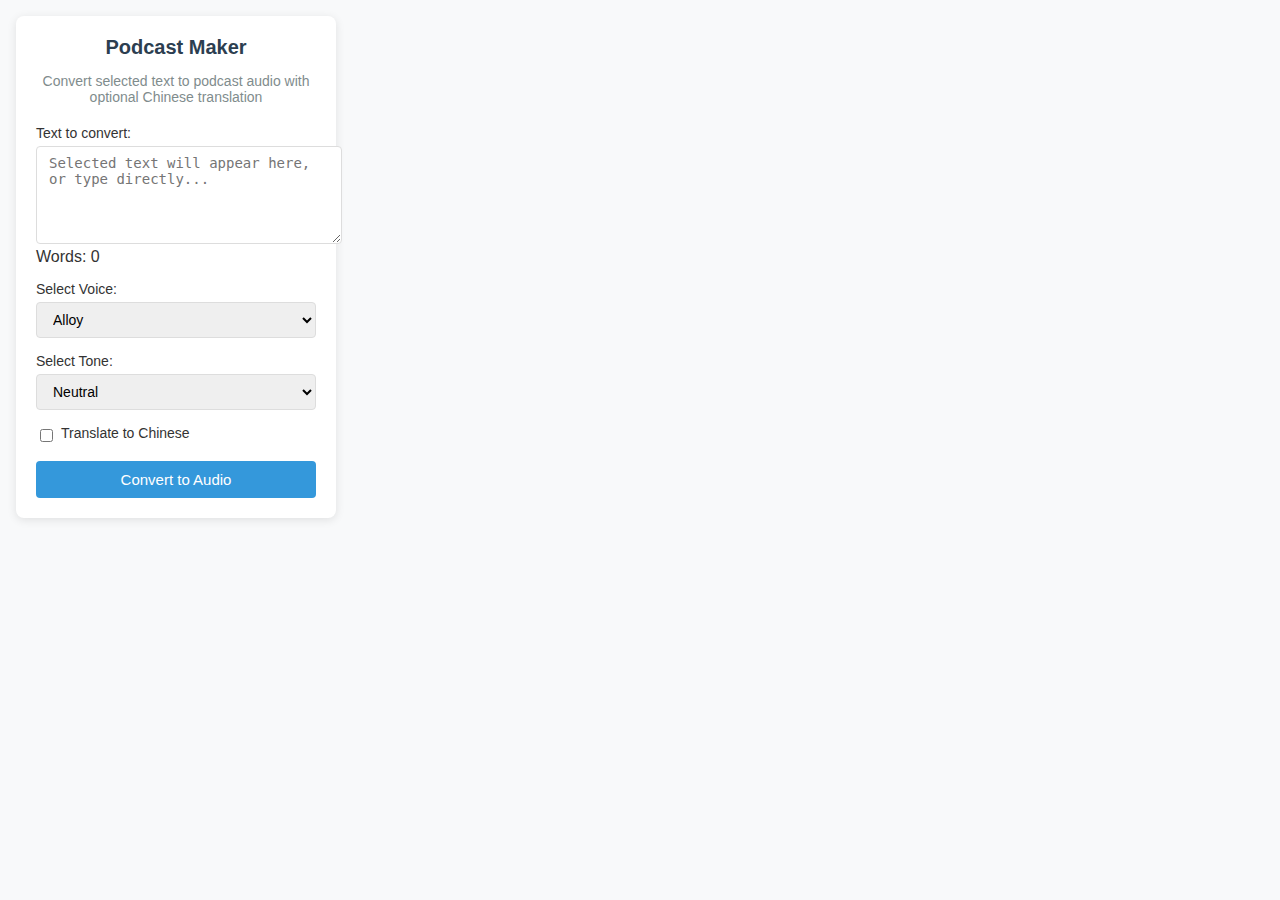
==== chrome_extension/popup.html @ 7913cfbb "Fix Chrome extension connectivity and add features" ====
<!DOCTYPE html>
<html>
<head>
  <title>Podcast Maker</title>
  <meta charset="utf-8">
  <link rel="stylesheet" href="popup.css">
</head>
<body>
  <div class="container">
    <h1>Podcast Maker</h1>
    <p>Convert selected text to podcast audio with optional Chinese translation</p>
    
    <!-- Text area for input -->
    <div class="form-group">
      <label for="text-input">Text to convert:</label>
      <textarea id="text-input" class="form-control" rows="5" placeholder="Selected text will appear here, or type directly..."></textarea>
      <div class="word-count">Words: <span id="word-count">0</span></div>
    </div>
    
    <div class="form-group">
      <label for="voice">Select Voice:</label>
      <select id="voice" class="form-control">
        <option value="alloy">Alloy</option>
        <option value="echo">Echo</option>
        <option value="fable">Fable</option>
        <option value="onyx">Onyx</option>
        <option value="nova">Nova</option>
        <option value="shimmer">Shimmer</option>
      </select>
    </div>
    
    <div class="form-group">
      <label for="tone">Select Tone:</label>
      <select id="tone" class="form-control">
        <option value="neutral">Neutral</option>
        <option value="warm">Warm</option>
        <option value="professional">Professional</option>
        <option value="enthusiastic">Enthusiastic</option>
        <option value="calm">Calm</option>
        <option value="formal">Formal</option>
        <option value="informal">Informal</option>
        <option value="serious">Serious</option>
        <option value="friendly">Friendly</option>
      </select>
    </div>
    
    <div class="form-group checkbox">
      <input type="checkbox" id="chinese" class="form-check-input">
      <label for="chinese" class="form-check-label">Translate to Chinese</label>
    </div>
    
    <button id="convert-btn" class="btn btn-primary">Convert to Audio</button>
    <div id="status-message" class="status-message"></div>
    
    <!-- Translation area -->
    <div id="translation-area" style="display: none;">
      <button id="translate-btn" class="btn btn-secondary">Translate Only</button>
    </div>
    
    <!-- Audio will be displayed here -->
    <div id="audio-container" style="display: none;"></div>
    
    <!-- Translation will be displayed here -->
    <div id="translation-container" style="display: none;"></div>
  </div>
  <script src="popup.js"></script>
</body>
</html>
---- chrome_extension/popup.css ----
body {
  font-family: 'Segoe UI', Tahoma, Geneva, Verdana, sans-serif;
  width: 320px;
  margin: 0;
  padding: 16px;
  background-color: #f8f9fa;
  color: #333;
}

.container {
  background-color: white;
  border-radius: 8px;
  box-shadow: 0 2px 10px rgba(0, 0, 0, 0.1);
  padding: 20px;
}

h1 {
  font-size: 20px;
  margin-top: 0;
  margin-bottom: 10px;
  color: #2c3e50;
  text-align: center;
}

p {
  margin-bottom: 20px;
  text-align: center;
  color: #7f8c8d;
  font-size: 14px;
}

.form-group {
  margin-bottom: 15px;
}

label {
  display: block;
  margin-bottom: 5px;
  font-weight: 500;
  font-size: 14px;
}

.form-control {
  width: 100%;
  padding: 8px 12px;
  border: 1px solid #ddd;
  border-radius: 4px;
  font-size: 14px;
}

.checkbox {
  display: flex;
  align-items: center;
}

.form-check-input {
  margin-right: 8px;
}

.form-check-label {
  display: inline;
  font-weight: normal;
}

.btn {
  display: block;
  width: 100%;
  padding: 10px;
  border: none;
  border-radius: 4px;
  cursor: pointer;
  font-size: 15px;
  font-weight: 500;
  text-align: center;
  transition: background-color 0.3s;
}

.btn-primary {
  background-color: #3498db;
  color: white;
}

.btn-primary:hover {
  background-color: #2980b9;
}

.status-message {
  margin-top: 15px;
  padding: 8px;
  border-radius: 4px;
  text-align: center;
  font-size: 14px;
  display: none;
}

.success {
  background-color: #d4edda;
  color: #155724;
  display: block;
}

.error {
  background-color: #f8d7da;
  color: #721c24;
  display: block;
}

/* New styles for audio player */
#audio-container {
  margin-top: 15px;
  padding: 10px;
  background-color: #f1f8fe;
  border-radius: 4px;
  border: 1px solid #d1e7fa;
}

.audio-simple {
  display: flex;
  flex-direction: column;
  align-items: center;
}

.loading-message {
  font-size: 14px;
  color: #3498db;
  margin: 4px 0;
  text-align: center;
}

audio {
  width: 100%;
  height: 40px;
  outline: none;
  display: block;
  margin: 8px 0;
  border-radius: 4px;
}

.download-link {
  display: inline-block;
  margin-top: 8px;
  text-align: center;
  color: #3498db;
  text-decoration: none;
  font-size: 14px;
  font-weight: 500;
  transition: all 0.2s;
  padding: 6px 12px;
  background-color: rgba(52, 152, 219, 0.1);
  border-radius: 4px;
}

.download-link:hover {
  color: #2980b9;
  text-decoration: underline;
  background-color: rgba(52, 152, 219, 0.2);
}

/* New styles for translation display */
#translation-container {
  margin-top: 15px;
  background-color: #fff;
  border-radius: 4px;
  border: 1px solid #e0e0e0;
  overflow: hidden;
}

.text-section {
  padding: 12px;
  margin-bottom: 0;
}

.text-label {
  font-size: 13px;
  font-weight: 600;
  color: #2c3e50;
  margin-bottom: 6px;
}

.text-content {
  font-size: 14px;
  line-height: 1.5;
  color: #333;
  max-height: 150px;
  overflow-y: auto;
  white-space: pre-wrap;
  word-break: break-word;
}

.translated {
  background-color: #f8f5ff;
}
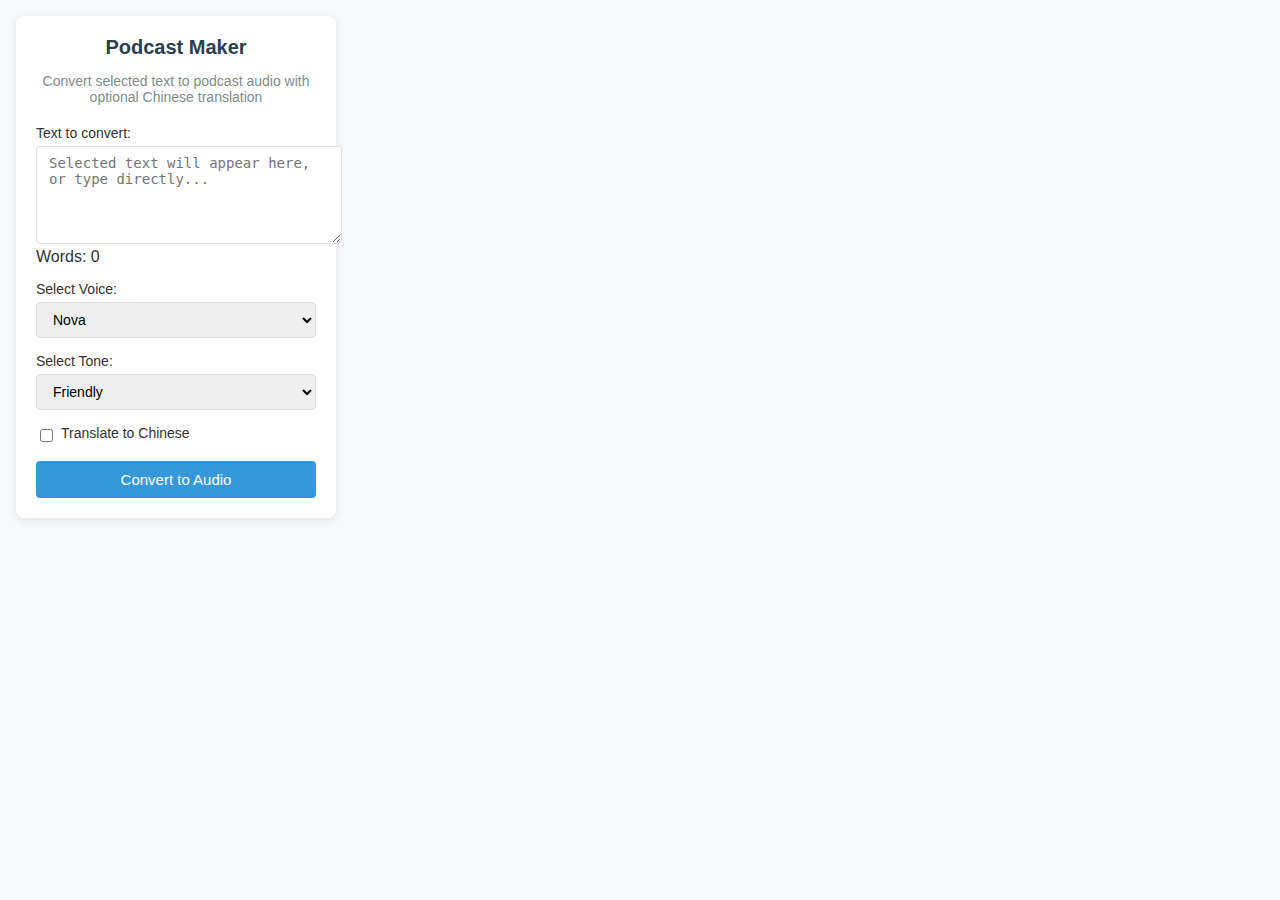
==== commit efe0de55: "Change default voice to 'nova' and tone to 'friendly'" ====
--- a/chrome_extension/popup.html
+++ b/chrome_extension/popup.html
@@ -24,7 +24,7 @@
         <option value="echo">Echo</option>
         <option value="fable">Fable</option>
         <option value="onyx">Onyx</option>
-        <option value="nova">Nova</option>
+        <option value="nova" selected>Nova</option>
         <option value="shimmer">Shimmer</option>
       </select>
     </div>
@@ -40,7 +40,7 @@
         <option value="formal">Formal</option>
         <option value="informal">Informal</option>
         <option value="serious">Serious</option>
-        <option value="friendly">Friendly</option>
+        <option value="friendly" selected>Friendly</option>
       </select>
     </div>
     
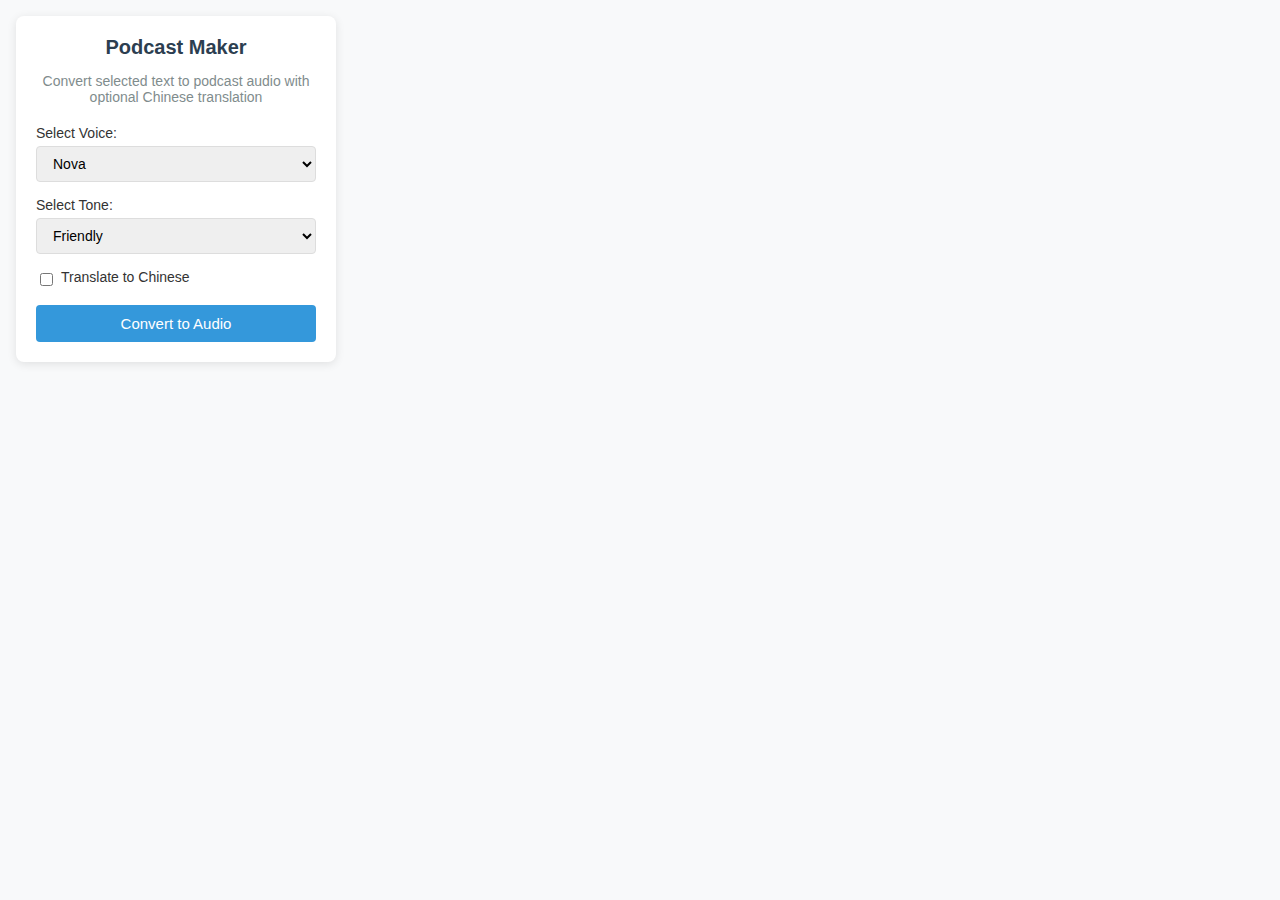
==== commit c66dfba3: "Hide text input area from UI but maintain functionality" ====
--- a/chrome_extension/popup.html
+++ b/chrome_extension/popup.html
@@ -10,8 +10,8 @@
     <h1>Podcast Maker</h1>
     <p>Convert selected text to podcast audio with optional Chinese translation</p>
     
-    <!-- Text area for input -->
-    <div class="form-group">
+    <!-- Text area for input - hidden from UI but kept for functionality -->
+    <div class="form-group" style="display: none;">
       <label for="text-input">Text to convert:</label>
       <textarea id="text-input" class="form-control" rows="5" placeholder="Selected text will appear here, or type directly..."></textarea>
       <div class="word-count">Words: <span id="word-count">0</span></div>
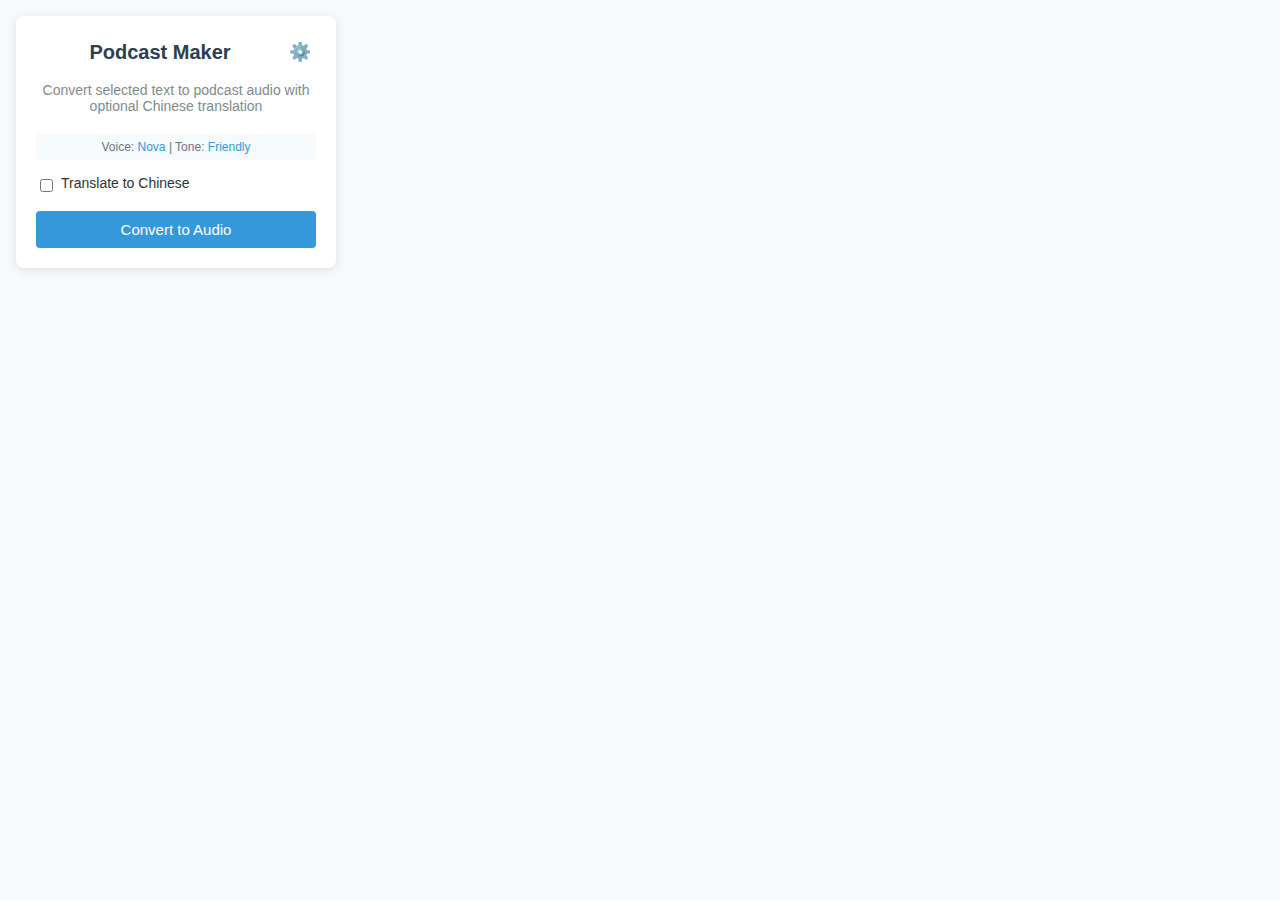
==== commit a3c56e72: "Hide voice and tone selection in a settings panel with current settings indicator" ====
--- a/chrome_extension/popup.html
+++ b/chrome_extension/popup.html
@@ -7,8 +7,16 @@
 </head>
 <body>
   <div class="container">
-    <h1>Podcast Maker</h1>
+    <div class="header">
+      <h1>Podcast Maker</h1>
+      <button id="settings-toggle" class="icon-button" title="Toggle Settings">⚙️</button>
+    </div>
     <p>Convert selected text to podcast audio with optional Chinese translation</p>
+    
+    <!-- Current settings indicator -->
+    <div id="current-settings" class="current-settings">
+      Voice: <span id="current-voice">Nova</span> | Tone: <span id="current-tone">Friendly</span>
+    </div>
     
     <!-- Text area for input - hidden from UI but kept for functionality -->
     <div class="form-group" style="display: none;">
@@ -17,31 +25,35 @@
       <div class="word-count">Words: <span id="word-count">0</span></div>
     </div>
     
-    <div class="form-group">
-      <label for="voice">Select Voice:</label>
-      <select id="voice" class="form-control">
-        <option value="alloy">Alloy</option>
-        <option value="echo">Echo</option>
-        <option value="fable">Fable</option>
-        <option value="onyx">Onyx</option>
-        <option value="nova" selected>Nova</option>
-        <option value="shimmer">Shimmer</option>
-      </select>
-    </div>
-    
-    <div class="form-group">
-      <label for="tone">Select Tone:</label>
-      <select id="tone" class="form-control">
-        <option value="neutral">Neutral</option>
-        <option value="warm">Warm</option>
-        <option value="professional">Professional</option>
-        <option value="enthusiastic">Enthusiastic</option>
-        <option value="calm">Calm</option>
-        <option value="formal">Formal</option>
-        <option value="informal">Informal</option>
-        <option value="serious">Serious</option>
-        <option value="friendly" selected>Friendly</option>
-      </select>
+    <!-- Settings panel - hidden by default -->
+    <div id="settings-panel" style="display: none;">
+      <h3>Voice Settings</h3>
+      <div class="form-group">
+        <label for="voice">Select Voice:</label>
+        <select id="voice" class="form-control">
+          <option value="alloy">Alloy</option>
+          <option value="echo">Echo</option>
+          <option value="fable">Fable</option>
+          <option value="onyx">Onyx</option>
+          <option value="nova" selected>Nova</option>
+          <option value="shimmer">Shimmer</option>
+        </select>
+      </div>
+      
+      <div class="form-group">
+        <label for="tone">Select Tone:</label>
+        <select id="tone" class="form-control">
+          <option value="neutral">Neutral</option>
+          <option value="warm">Warm</option>
+          <option value="professional">Professional</option>
+          <option value="enthusiastic">Enthusiastic</option>
+          <option value="calm">Calm</option>
+          <option value="formal">Formal</option>
+          <option value="informal">Informal</option>
+          <option value="serious">Serious</option>
+          <option value="friendly" selected>Friendly</option>
+        </select>
+      </div>
     </div>
     
     <div class="form-group checkbox">
--- a/chrome_extension/popup.css
+++ b/chrome_extension/popup.css
@@ -14,12 +14,51 @@
   padding: 20px;
 }
 
+/* Header styling */
+.header {
+  display: flex;
+  justify-content: space-between;
+  align-items: center;
+  margin-bottom: 10px;
+}
+
 h1 {
   font-size: 20px;
+  margin: 0;
+  color: #2c3e50;
+  flex-grow: 1;
+  text-align: center;
+}
+
+/* Settings toggle button */
+.icon-button {
+  background: none;
+  border: none;
+  cursor: pointer;
+  font-size: 18px;
+  padding: 5px;
+  border-radius: 50%;
+  transition: background-color 0.3s;
+}
+
+.icon-button:hover {
+  background-color: rgba(0, 0, 0, 0.05);
+}
+
+/* Settings panel */
+#settings-panel {
+  background-color: #f9f9f9;
+  border-radius: 4px;
+  padding: 15px;
+  margin-bottom: 15px;
+  border: 1px solid #e0e0e0;
+}
+
+#settings-panel h3 {
+  font-size: 16px;
   margin-top: 0;
-  margin-bottom: 10px;
+  margin-bottom: 12px;
   color: #2c3e50;
-  text-align: center;
 }
 
 p {
@@ -189,4 +228,21 @@
 
 .translated {
   background-color: #f8f5ff;
+}
+
+/* Current settings indicator */
+.current-settings {
+  text-align: center;
+  font-size: 12px;
+  color: #6c757d;
+  margin-bottom: 15px;
+  background-color: #f8f9fa;
+  border-radius: 4px;
+  padding: 6px;
+  cursor: pointer;
+}
+
+.current-settings span {
+  font-weight: 500;
+  color: #3498db;
 } 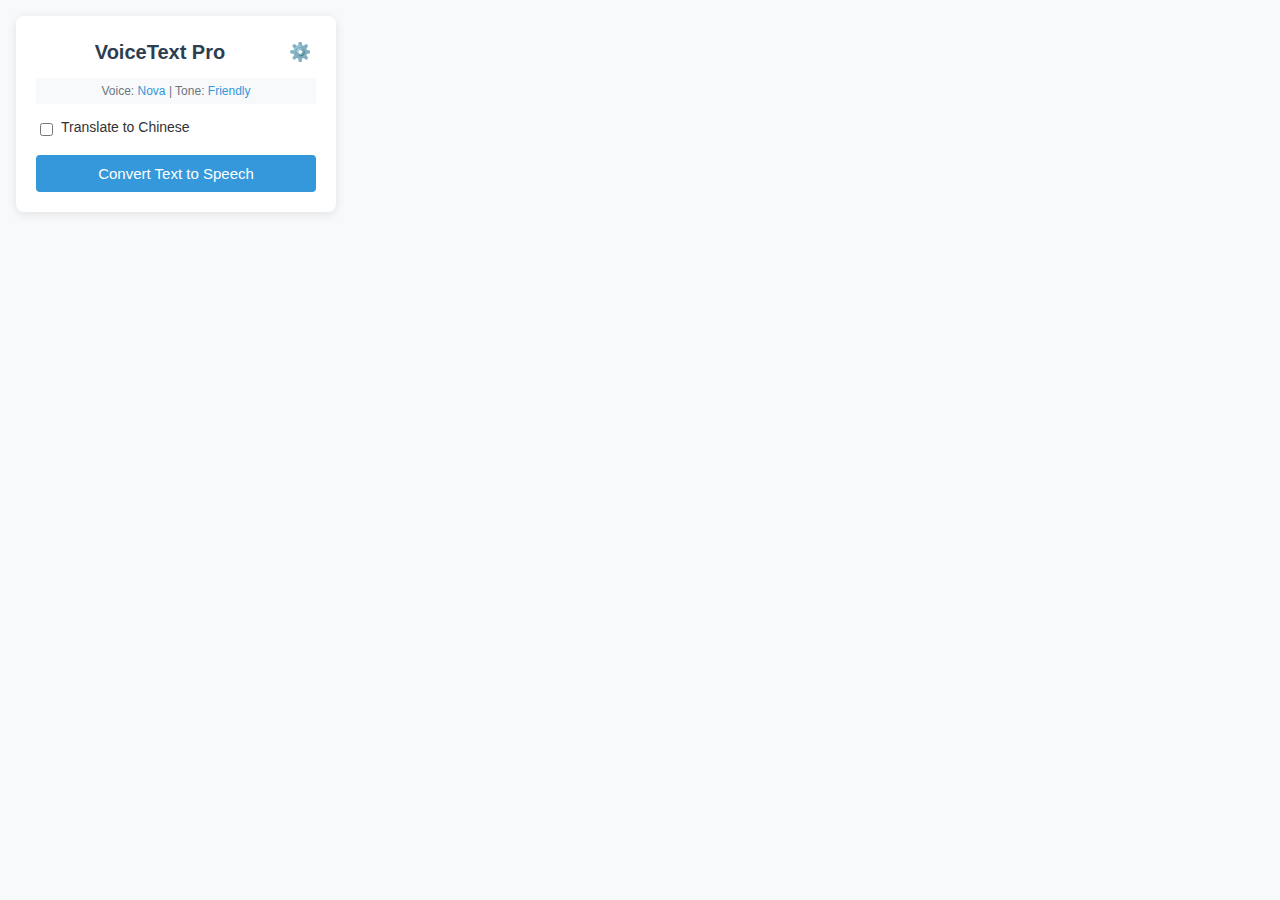
==== commit 46e7dbc7: "Rebrand to VoiceText Pro and improve UI: remove success message, update button text, modify app desc" ====
--- a/chrome_extension/popup.html
+++ b/chrome_extension/popup.html
@@ -1,17 +1,16 @@
 <!DOCTYPE html>
 <html>
 <head>
-  <title>Podcast Maker</title>
+  <title>VoiceText Pro</title>
   <meta charset="utf-8">
   <link rel="stylesheet" href="popup.css">
 </head>
 <body>
   <div class="container">
     <div class="header">
-      <h1>Podcast Maker</h1>
+      <h1>VoiceText Pro</h1>
       <button id="settings-toggle" class="icon-button" title="Toggle Settings">⚙️</button>
     </div>
-    <p>Convert selected text to podcast audio with optional Chinese translation</p>
     
     <!-- Current settings indicator -->
     <div id="current-settings" class="current-settings">
@@ -61,7 +60,7 @@
       <label for="chinese" class="form-check-label">Translate to Chinese</label>
     </div>
     
-    <button id="convert-btn" class="btn btn-primary">Convert to Audio</button>
+    <button id="convert-btn" class="btn btn-primary">Convert Text to Speech</button>
     <div id="status-message" class="status-message"></div>
     
     <!-- Translation area -->
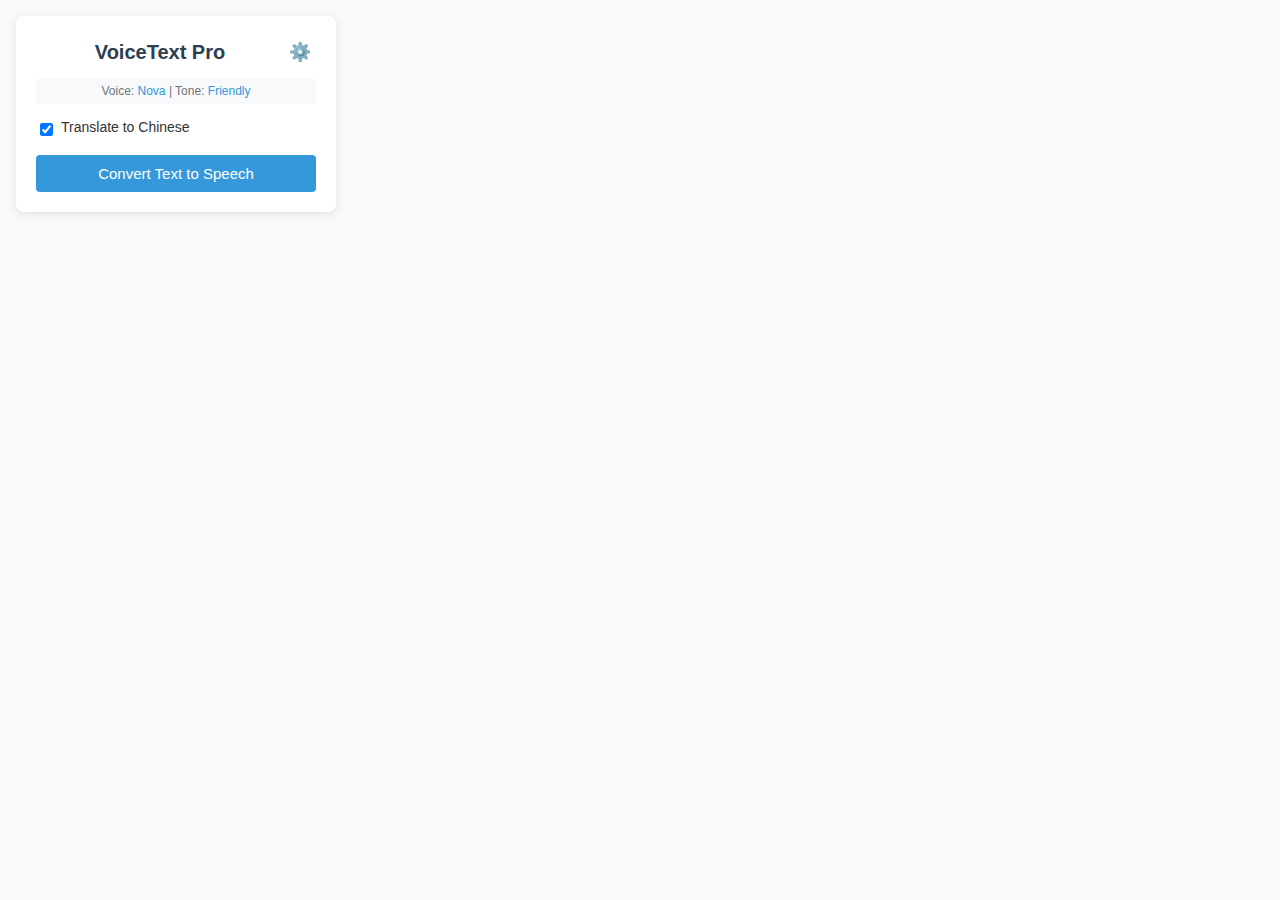
==== commit 53f0ca6c: "Hide 'Translate Only' button from the UI" ====
--- a/chrome_extension/popup.html
+++ b/chrome_extension/popup.html
@@ -65,7 +65,7 @@
     
     <!-- Translation area -->
     <div id="translation-area" style="display: none;">
-      <button id="translate-btn" class="btn btn-secondary">Translate Only</button>
+      <button id="translate-btn" class="btn btn-secondary" style="display: none;">Translate Only</button>
     </div>
     
     <!-- Audio will be displayed here -->
